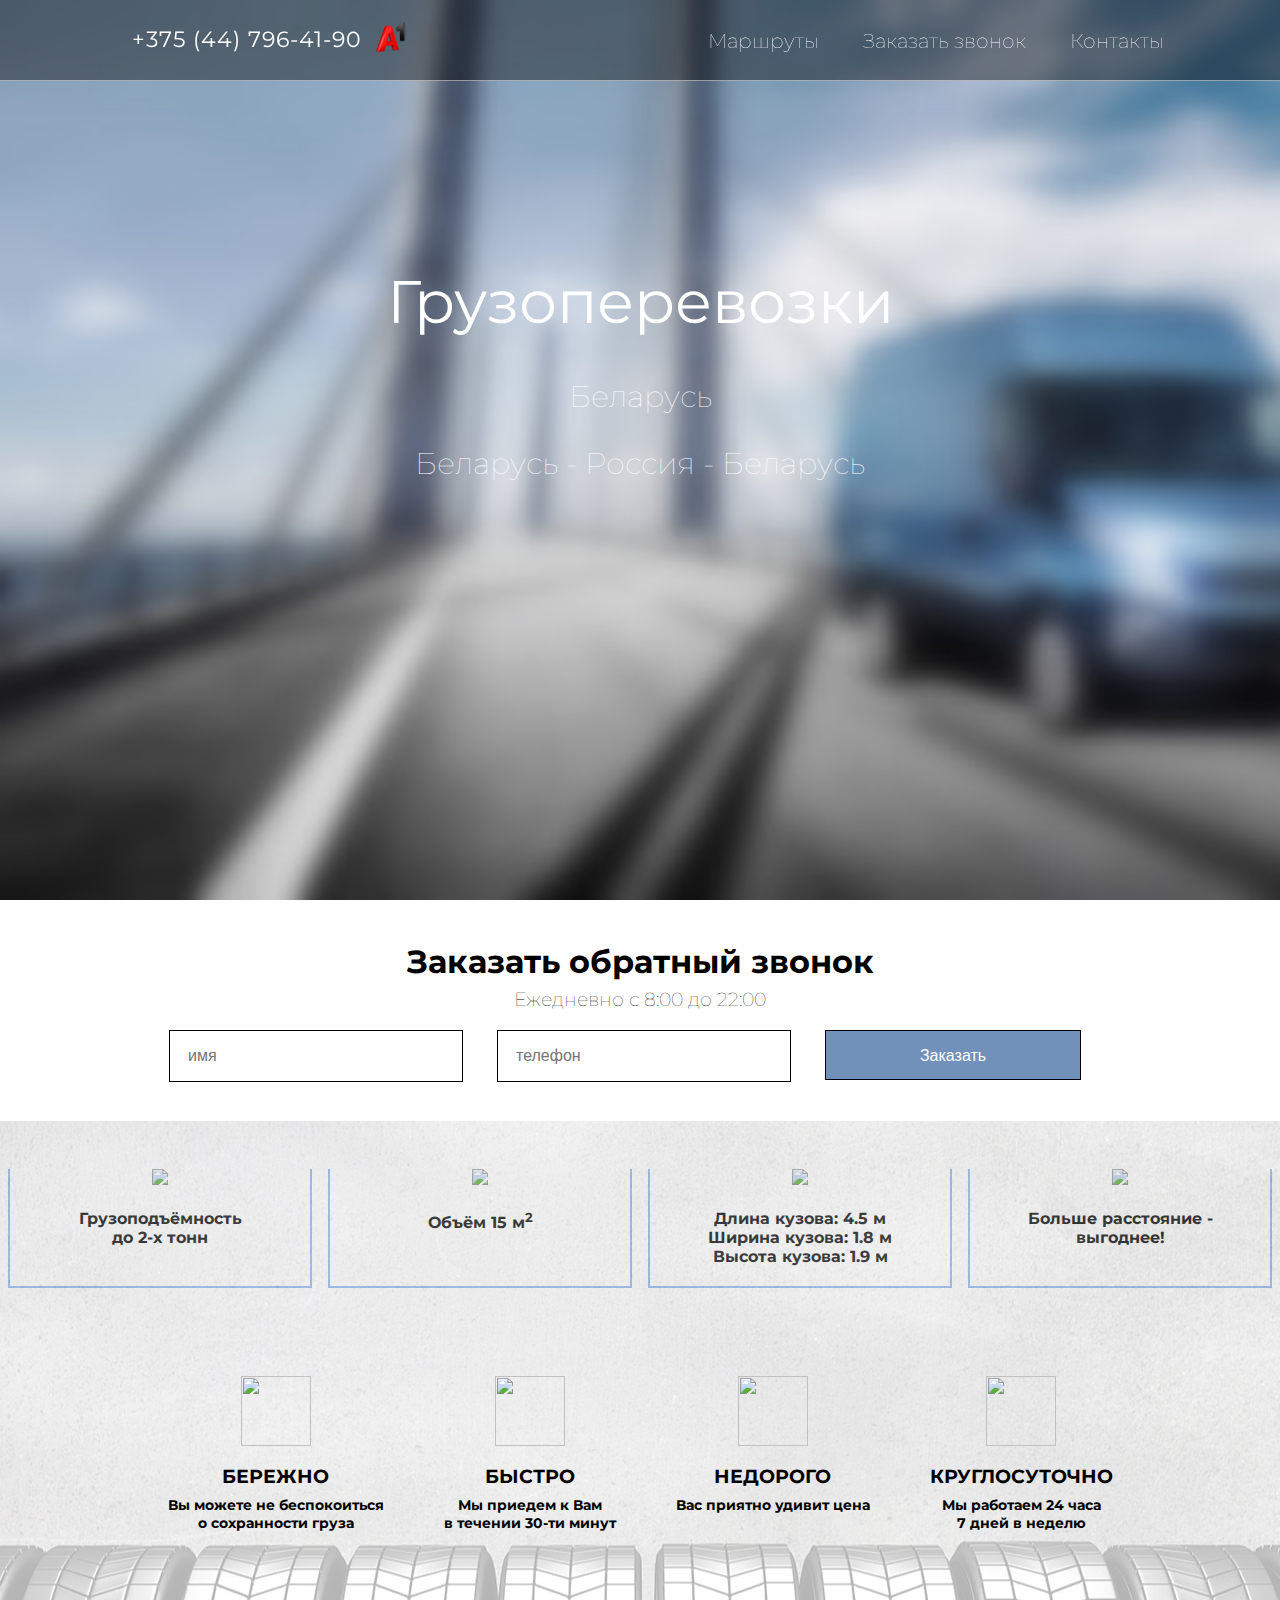
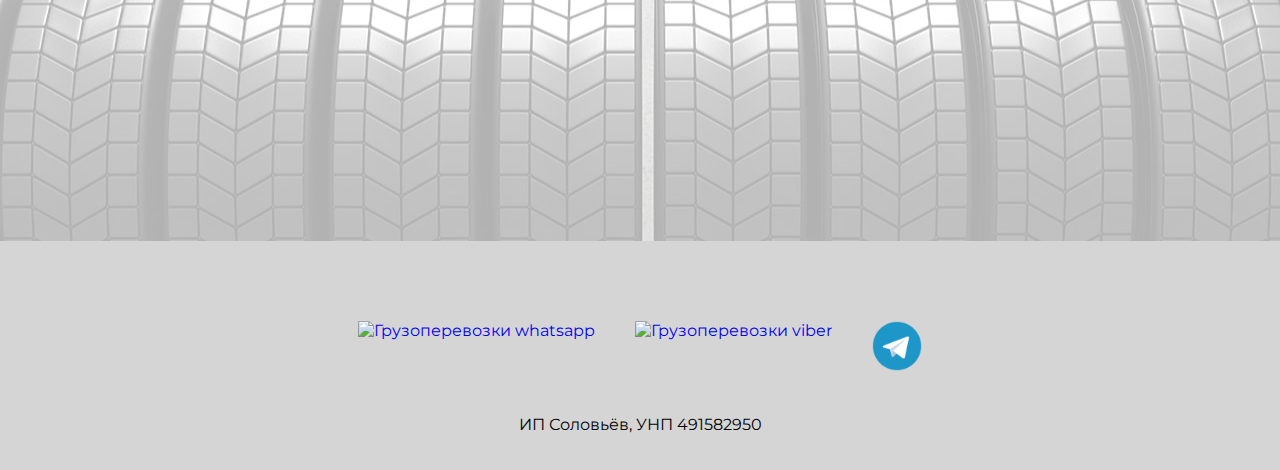
==== index.html @ d195fdd2 "first commit -gruzoperevozki" ====
<!DOCTYPE html>
<html lang="en">
<head>
    <meta charset="UTF-8">
    <meta name="viewport" content="width=device-width, initial-scale=1.0">
    <link rel="stylesheet" href="css/style.css">
    <link href="https://fonts.googleapis.com/css2?family=Montserrat&display=swap" rel="stylesheet">
    <title>Грузоперевозки Беларусь-Россия-Беларусь</title>
</head>
<body>
<div class="wrapper">
    <nav class="nav">
        <div class="phone">
            <div class="nav__phone">
                <a href="tel:+3757964190">+375 (44) 796-41-90</a>
            </div>
            <div class="nav__logo">
                <img src="img/velcom.png" alt="Гомель, грузоперевозки, Москва, Питер, Санкт-Питербург, Минск"
                     class="nav__logo-img">
            </div>
        </div>
        <div class="nav__burger">
            <span></span>
        </div>
        <div class="nav__menu">
            <ul class="nav__list">
                <li class="nav__item"><a class="nav__item-href" href="#">Маршруты</a></li>
                <li class="nav__item"><a class="nav__item-href" href="#feedback">Заказать звонок</a></li>
                <li class="nav__item"><a class="nav__item-href" href="#contacts">Контакты</a></li>
            </ul>
        </div>
    </nav>
    <div class="main_area">
        <div class="main__wrapper">
            <h1>Грузоперевозки</h1>
            <p>Беларусь</p>
            <p>Беларусь - Россия - Беларусь</p>
        </div>
    </div>
    <button class="feedback__openable">
        Заказать обратный звонок
    </button>
    <div class="feedback" id="feedback">
        <div class="feedback__content">
            <h1>Заказать обратный звонок</h1>
            <h3>Ежедневно с 8:00 до 22:00</h3>
            <input type="text" name="name" placeholder="имя">
            <input type="tel" placeholder="телефон">
            <button class="feedback__submit" type="submit">Заказать</button>
        </div>
    </div>
    <div class="about flex">
        <div class="about__wrapper">
            <div class="about__container">
                <div class="about__item">
                    <div class="about__item-container img">
                        <img class="about__item-img" src="https://img.icons8.com/cotton/100/000000/scales.png"/>
                    </div>
                    <div class="about__item-container text">
                        Грузоподъёмность <br>
                        до 2-х тонн
                    </div>
                </div>
                <div class="about__item">
                    <div class="about__item-container img">
                        <img src="https://img.icons8.com/officel/100/000000/resize-four-directions.png"/>
                    </div>
                    <div class="about__item-container text">
                        Объём 15 м<sup>2</sup>
                    </div>
                </div>
                <div class="about__item">
                    <div class="about__item-container img">
                        <img src="https://img.icons8.com/officel/100/000000/caliper.png"/>
                    </div>
                    <div class="about__item-container text">
                        Длина кузова: 4.5 м
                        <br> Ширина кузова: 1.8 м
                        <br> Высота кузова: 1.9 м
                    </div>
                </div>
                <div class="about__item">
                    <div class="about__item-container img">
                        <img src="https://img.icons8.com/cotton/100/000000/us-dollar--v2.png"/>
                    </div>
                    <div class="about__item-container text">
                        Больше расстояние - <br> выгоднее!
                    </div>
                </div>
            </div>
            <!-- about we block-->
            <div class="about__why-we">
                <div class="about__we-container">
                    <div class="about__we-img">
                        <img class="about__we-img" src="https://img.icons8.com/ios/100/000000/truck.png"/>
                    </div>
                    <div class="about__we-txt">
                        <h3>Бережно</h3>
                        <p>Вы можете не беспокоиться <br> о сохранности груза</p>
                    </div>
                </div>
                <div class="about__we-container">
                    <div class="about__we-img">
                        <img class="about__we-img"
                             src="https://img.icons8.com/ios/100/000000/steering-wheel.png"/>
                    </div>
                    <div class="about__we-txt">
                        <h3>Быстро</h3>
                        <p>Мы приедем к Вам <br> в течении 30-ти минут</p>
                    </div>
                </div>
                <div class="about__we-container">
                    <div class="about__we-img">
                        <img class="about__we-img" src="https://img.icons8.com/ios/100/000000/wallet.png"/>
                    </div>
                    <div class="about__we-txt">
                        <h3>Недорого</h3>
                        <p>Вас приятно удивит цена</p>
                    </div>
                </div>
                <div class="about__we-container">
                    <div class="about__we-img">
                        <img class="about__we-img"
                             src="https://img.icons8.com/ios/100/000000/last-24-hours.png"/>
                    </div>
                    <div class="about__we-txt">
                        <h3>Круглосуточно</h3>
                        <p>Мы работаем 24 часа <br> 7 дней в неделю</p>
                    </div>
                </div>
            </div>
        </div>
        <!-- end about we block-->
    </div>

<footer class="footer">
    <div class="social">
        <div class="social__item">
            <a href="#"><img class="social__img"
                             src="https://cdn3.iconfinder.com/data/icons/popular-services-brands/512/whatsapp-512.png"
                             alt="Грузоперевозки whatsapp"></a>
        </div>
        <div class="social__item">
            <a href="#"><img class="social__img"
                             src="https://2.bp.blogspot.com/-NYe9dcID4IE/XDjyU3qcgEI/AAAAAAAAGyA/xhciPwZ0ZyYsjkIDWf8xCpaPG5oaFbHOwCK4BGAYYCw/s1600/logo%2Bviber.png"
                             alt="Грузоперевозки viber"></a>
        </div>
        <div class="social__item">
            <a href="#"><img class="social__img" src="img/telegram.png" alt="Грузоперевозки telegram"></a>
        </div>
    </div>
    <div class="info">
        <p>ИП Соловьёв, УНП 491582950</p>
    </div>
</footer>
</div>
<script src="js/script.js"></script>
</body>
</html>
---- css/style.css ----
/* normalize & main */
html, body {
    height: 100%;
    width: 100%;
    margin: 0;
    padding: 0;
    scroll-behavior: smooth;
    font-family: Montserrat, sans-serif;
}

a {
    text-decoration: none;
}

ul {
    list-style: none;
}

.main_area,
.nav__menu {
    -moz-user-select: none;
    user-select: none;
}

/* nav bar */
.nav {
    z-index: 2;
    background: rgba(0, 0, 0, .4);
    position: fixed;
    top: 0;
    left: 0;
    margin: 0;
    padding: 0;
    width: 100%;
    height: 80px;
    border-bottom: 1px solid rgba(255, 255, 255, .5);
    transition: all .25s;
}

.nav:before {
    content: '';
    position: absolute;
    top: 0;
    left: 0;
    width: 100%;
    height: 100%;
    z-index: -1;
}

.nav__phone {
    letter-spacing: 1px;
    float: left;
    color: #fff;
    font-size: 22px;
    line-height: 80px;
    padding: 0 0 0 6em;
}

.nav__phone a {
    color: white;
}

.nav__menu {
    float: right;
    line-height: 50px;
    margin: 0 6em;
}

.nav__item {
    display: inline-block;
}

.nav__item a {
    text-decoration: none;
    color: #fff;
    font-size: 20px;
    font-weight: lighter;
    padding: 20px;
    transition: color .2s;
}

.nav__item a:hover {
    background: rgba(255, 255, 255, .4);
    color: #000;
    border: 1px solid #000;
}

.phone {
    padding: 0;
    margin: 0;
    display: inline-block;
}

.nav__logo {
    display: inline-block;
}

.nav__logo img {
    margin-top: 15px;
    margin-left: 5px;
    height: 45px;
    width: 45px;
}

/* main */
.main_area {
    box-sizing: border-box;
    display: inline-block;
    height: 100vh;
    width: 100%;
    background-image: url("../img/iveco-blur.jpg");
    background-position: top left;
    background-size: cover;
    margin: 0;
    padding: 0;
    text-align: center;
    vertical-align: center;
}

.main_area h1 {
    padding-top: 25vh;
    color: #fff;
    font-size: 60px;
    font-weight: 400;
}

.main_area p {
    color: #fff;
    font-size: 30px;
    font-weight: lighter;
}

/* about */
.feedback__openable {
    visibility: hidden;
}

.about {
    display: block;
    position: relative;
    clear: both;
    height: 80vh;
}

.about.flex:after {
    content: '';
    display: block;
    position: absolute;
    top: 0;
    left: 0;
    width: 100%;
    height: 100%;
    background: url('../img/wheels.jpg') no-repeat center center;
    opacity: .3;
}

.about__wrapper {
    padding-top: 40px;
}

.about__container {
    display: flex;
    justify-content: space-around;
}

.about__item {
    display: flex;
    flex-direction: column;
}

.about__item-container {
    text-align: center;
}

.about__item {
    margin: 8px;
    flex: 25%;
    border: rgb(139, 183, 240) solid 2px;
    border-top: none;
    max-width: 300px;
}

.about__item-container.text {
    font-weight: bold;
    margin: 20px;
}

.about__why-we {
    margin-top: 80px;
    display: flex;
    justify-content: center;
}

.about__we-container {
    z-index: 5;
    text-transform: uppercase;
    text-align: center;
    padding: 0 30px 0 30px;
}

.about__we-container p {
    text-align: center;
    margin-top: -10px;
    font-size: 14px;
    font-weight: 700;
    text-transform: none;
}

.about__we-img {
    height: 70px;
    width: 70px;
    display: block;
    margin: 0 auto;
}

/* footer */
.footer {
    position: relative;
    width: 100%;
    padding-bottom: 20px;
    padding-top: 20px;
    text-align: center;
    background: #D5D5D5;
}

.social {
    display: flex;
    justify-content: center;
    margin: 20px;
    text-align: center;
}

.social__item {
    margin-top: 20px;
    padding: 20px;
}

.social__img {
    height: 50px;
    width: 50px;
}

.feedback {
    width: 100%;
    height: 200px;
    text-align: center;
    margin-top: 50px;
}

.feedback input,
.feedback__submit {
    width: 20%;
    margin-right: 30px;
    color: #000000;
    border: 1px solid #000000;
    height: 50px;
    padding: 0 18px;
    font-size: 16px;
    line-height: 1.33;
}

.feedback__submit {
    background: rgb(113, 144, 186);
    color: #fff;
}

.feedback__submit:hover {
    cursor: pointer;
    background: #4C72BA;
}

.feedback h3 {
    margin-top: -15px;
    font-weight: lighter;
}

/* responsibility */
.nav.opacity {
    background: rgb(31, 50, 65);
}

#feedback {
    padding-top: 80px;
    margin-top: -80px;
    -webkit-background-clip: content-box;
    background-clip: content-box;
}

.nav__burger {
    display: none;
}

/* adaptation */
/*
    iPad
    Galaxy Tab
    & other
 */

@media screen and (max-width: 768px) {
    .wrapper {
        max-width: 100vw;
    }

    .nav {
        display: flex;
        justify-content: flex-start;
        align-items: flex-start;
        height: 80px;
        max-width: 100%;
    }

    .nav__phone {
        padding: 0 0 0 30px;
    }

    .nav li {
        display: block;
        margin: 0 0 -10px 0;
    }

    .nav__item a {
        border: none;
        background: none;
        padding: 0;
    }

    .nav__list {
        text-align: center;
        padding-inline-start: 0;
    }

    .nav__menu {
        position: fixed;
        top: -100%;
        left: 0;
        width: 100%;
        padding: 70px 0 0 0;
        margin: 0;
        transition: all .3s ease 0s;
    }

    .nav__menu.active {
        top: -50px;
        background: rgb(31, 50, 65);
    }

    .nav__burger {
        display: block;
        position: relative;
        width: 30px;
        height: 20px;
        left: 0;
        top: 30px;
        z-index: 50;
        margin-left: auto;
        margin-right: 15px;
    }

    .nav__burger:before,
    .nav__burger:after {
        content: '';
        background-color: #fff;
        position: absolute;
        width: 100%;
        height: 2px;
        left: 0;
        transition: all .3s ease 0s;
    }

    .nav__burger:before {
        top: 0;
    }

    .nav__burger:before {
        top: 20px;
    }

    .nav__burger span {
        position: absolute;
        background-color: #fff;
        left: 0;
        width: 100%;
        height: 2px;
        top: 10px;
        transition: all .3s ease 0s;
    }

    .nav__burger.active:before {
        transform: rotate(45deg);
        top: 10px;
    }

    .nav__burger.active:after {
        transform: rotate(-45deg);
        top: 10px;
    }

    .nav__burger.active span {
        transform: scale(0);
    }

    .about__container {
        display: flex;
        justify-content: space-around;
        flex-wrap: wrap;
    }

    .about__volume,
    .about__length {
        order: revert;

    }

    .about__item {
        flex-basis: 40%;
        margin: 10px;
    }

    .about__wrapper {
        padding-top: 0;
    }
}

/*
 iPhone
 Android
 */
@media screen and (max-width: 576px) {
    .wrapper {
        display: flex;
        flex-direction: column;
        min-height: 100%;
    }

    .nav {
        height: 50px;
    }

    .nav__logo img {
        margin-top: 10px;
        margin-left: 1px;
        height: 30px;
        width: 30px;
    }

    .nav__phone {
        margin-top: -15px;
        padding: 0 0 0 10px;
        font-size: 16px;
    }

    .nav__burger {
        top: 15px;
    }

    .main_area h1 {
        font-size: 40px;
    }

    .main_area p {
        font-size: 20px;
    }

    .feedback__openable {
        visibility: visible;
    }

    .about {
        height: 100%;
    }

    .about__container {
        margin-top: 20px;
        flex-direction: column;
        align-items: center;
    }

    .about__item {
        width: 60vw;
        margin-bottom: 40px;
    }

    .about__why-we {
        margin-top: 10px;
        flex-direction: column;
    }

    .footer {
        flex: 0 0 auto;
    }

    .feedback {
        display: none;
    }

    .feedback__content {
        display: none;
    }

    .feedback__openable {
        font-family: 'Helvetica', 'Arial', sans-serif;
        display: inline-block;
        font-size: 1em;
        padding: 1em 2em;
        -webkit-appearance: none;
        appearance: none;
        background-color: #5bb4ff;
        color: #fff;
        cursor: pointer;
        position: relative;
        transition: transform ease-in 0.1s, box-shadow ease-in 0.25s;
        box-shadow: 0 2px 25px rgba(39, 197, 255, 0.5);
    }

    .about.flex:after {
        background: url('../img/wheels.jpg') no-repeat top center;
        background-size: cover;
    }
}
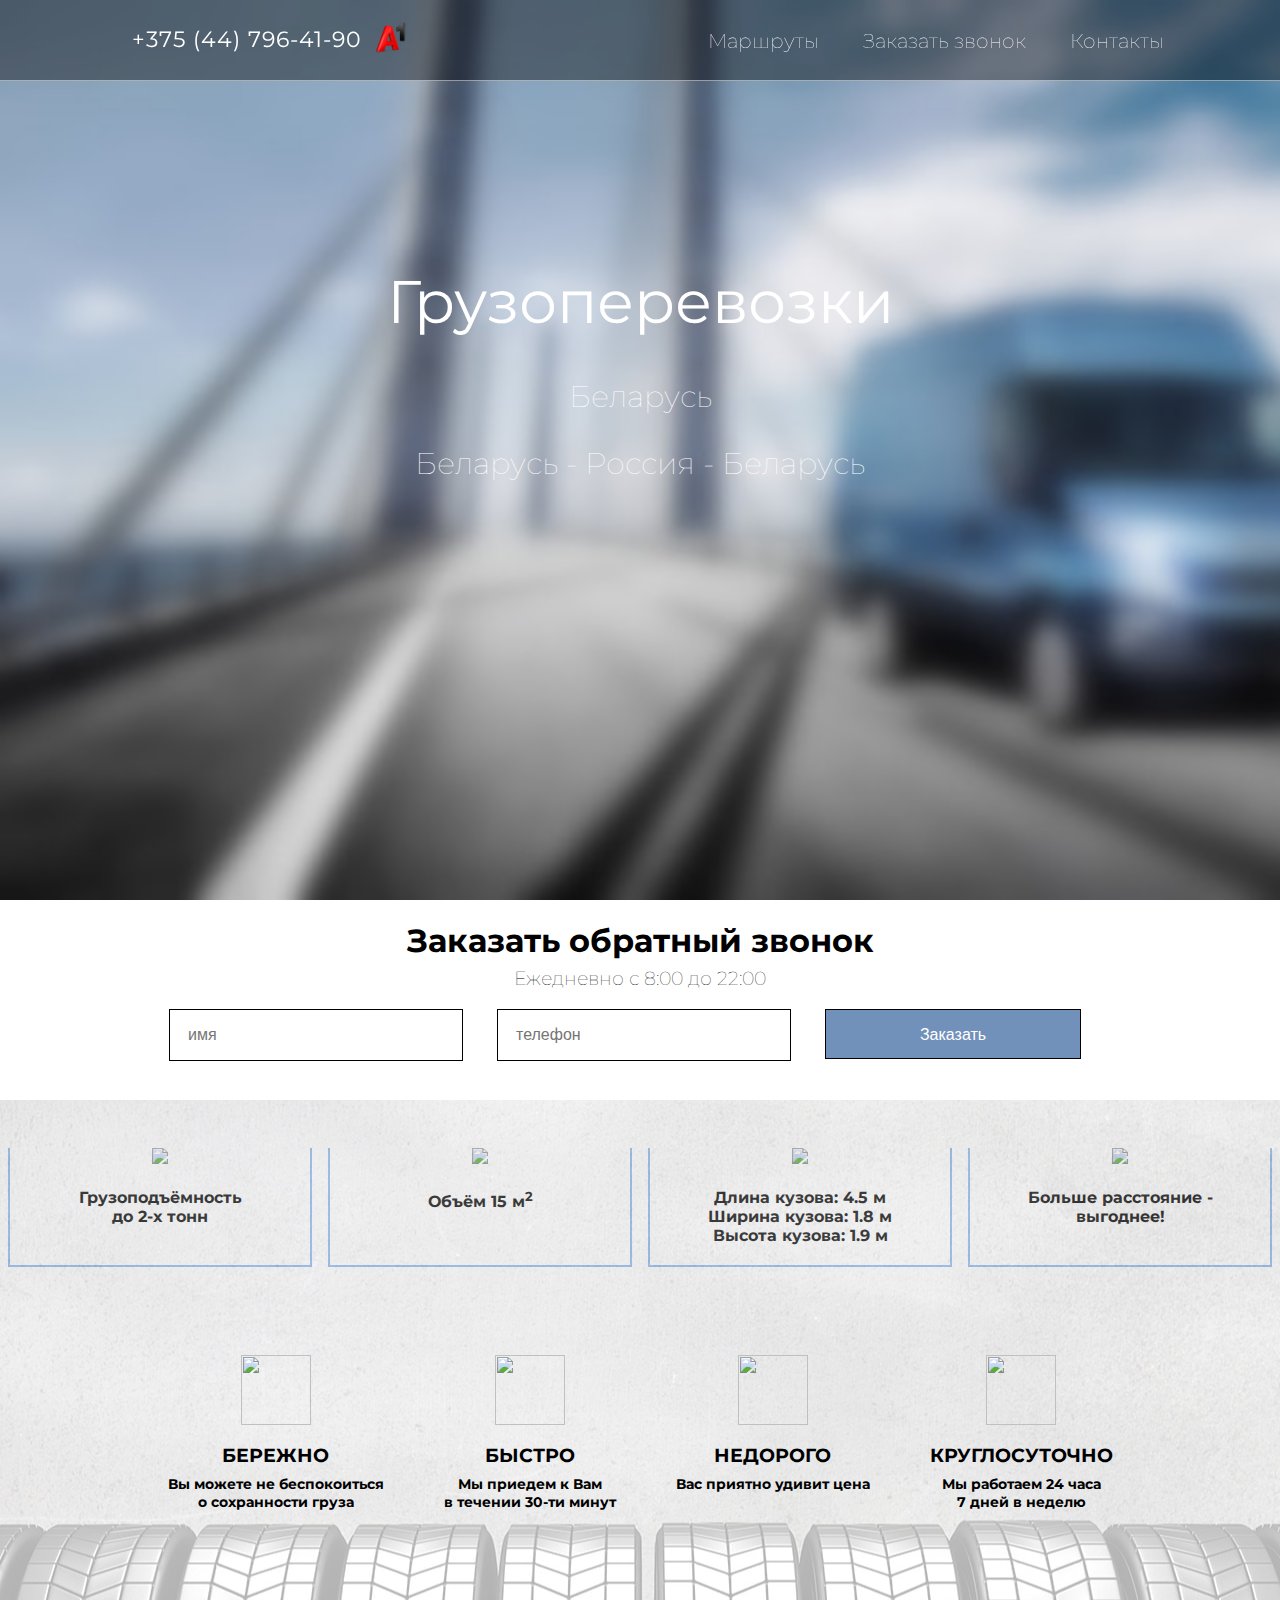
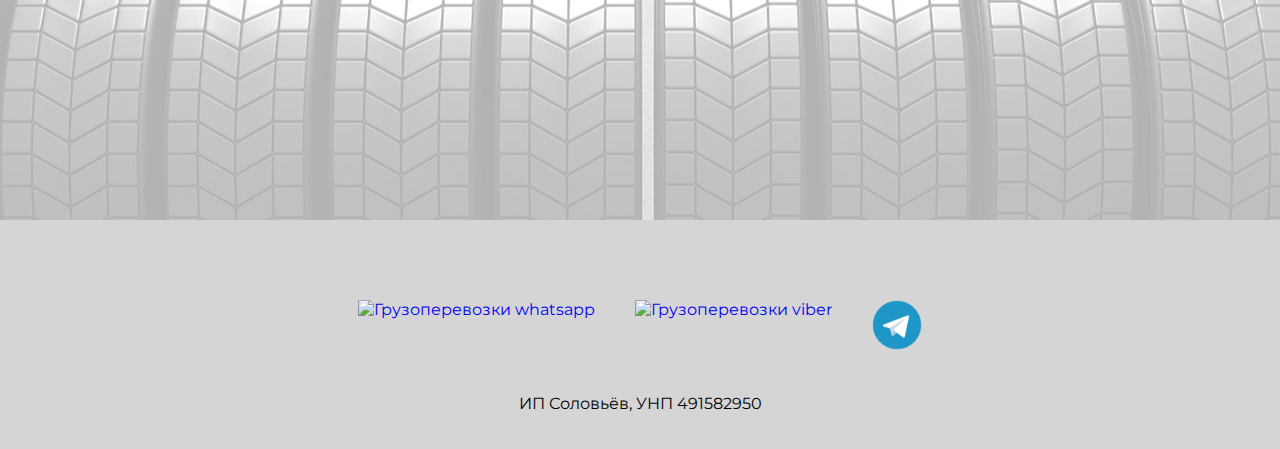
==== commit 1d2470ed: "Add files via upload" ====
--- a/index.html
+++ b/index.html
@@ -26,7 +26,7 @@
             <ul class="nav__list">
                 <li class="nav__item"><a class="nav__item-href" href="#">Маршруты</a></li>
                 <li class="nav__item"><a class="nav__item-href" href="#feedback">Заказать звонок</a></li>
-                <li class="nav__item"><a class="nav__item-href" href="#contacts">Контакты</a></li>
+                <li class="nav__item"><a class="nav__item-href" href="#footer">Контакты</a></li>
             </ul>
         </div>
     </nav>
@@ -37,9 +37,6 @@
             <p>Беларусь - Россия - Беларусь</p>
         </div>
     </div>
-    <button class="feedback__openable">
-        Заказать обратный звонок
-    </button>
     <div class="feedback" id="feedback">
         <div class="feedback__content">
             <h1>Заказать обратный звонок</h1>
@@ -133,20 +130,20 @@
         <!-- end about we block-->
     </div>
 
-<footer class="footer">
+<footer class="footer" id="footer">
     <div class="social">
         <div class="social__item">
-            <a href="#"><img class="social__img"
+            <a href="https://wa.me/375447964190"><img class="social__img"
                              src="https://cdn3.iconfinder.com/data/icons/popular-services-brands/512/whatsapp-512.png"
                              alt="Грузоперевозки whatsapp"></a>
         </div>
         <div class="social__item">
-            <a href="#"><img class="social__img"
+            <a href="viber://chat?number=%2B375447964190"><img class="social__img"
                              src="https://2.bp.blogspot.com/-NYe9dcID4IE/XDjyU3qcgEI/AAAAAAAAGyA/xhciPwZ0ZyYsjkIDWf8xCpaPG5oaFbHOwCK4BGAYYCw/s1600/logo%2Bviber.png"
                              alt="Грузоперевозки viber"></a>
         </div>
         <div class="social__item">
-            <a href="#"><img class="social__img" src="img/telegram.png" alt="Грузоперевозки telegram"></a>
+            <a href="https://t.me/drobovik45"><img class="social__img" src="img/telegram.png" alt="Грузоперевозки telegram"></a>
         </div>
     </div>
     <div class="info">
--- a/css/style.css
+++ b/css/style.css
@@ -16,6 +16,10 @@
     list-style: none;
 }
 
+.wrapper {
+    width: 100vw;
+}
+
 .main_area,
 .nav__menu {
     -moz-user-select: none;
@@ -24,7 +28,7 @@
 
 /* nav bar */
 .nav {
-    z-index: 2;
+    z-index: 7;
     background: rgba(0, 0, 0, .4);
     position: fixed;
     top: 0;
@@ -131,9 +135,6 @@
 }
 
 /* about */
-.feedback__openable {
-    visibility: hidden;
-}
 
 .about {
     display: block;
@@ -297,9 +298,13 @@
     & other
  */
 
-@media screen and (max-width: 768px) {
+@media screen and (max-width: 860px) {
     .wrapper {
-        max-width: 100vw;
+        min-width: 100%;
+    }
+
+    .nav {
+        width: 100vw;
     }
 
     .nav {
@@ -400,6 +405,11 @@
         transform: scale(0);
     }
 
+    .about {
+        height: auto;
+        padding: 20px 0;
+    }
+
     .about__container {
         display: flex;
         justify-content: space-around;
@@ -409,7 +419,6 @@
     .about__volume,
     .about__length {
         order: revert;
-
     }
 
     .about__item {
@@ -419,6 +428,7 @@
 
     .about__wrapper {
         padding-top: 0;
+        max-width: 100vw;
     }
 }
 
@@ -426,11 +436,12 @@
  iPhone
  Android
  */
-@media screen and (max-width: 576px) {
+@media screen and (max-width: 720px) {
     .wrapper {
         display: flex;
         flex-direction: column;
         min-height: 100%;
+        width: 100vw;
     }
 
     .nav {
@@ -491,26 +502,21 @@
     }
 
     .feedback {
-        display: none;
+        height: auto;
     }
 
     .feedback__content {
-        display: none;
-    }
-
-    .feedback__openable {
-        font-family: 'Helvetica', 'Arial', sans-serif;
-        display: inline-block;
-        font-size: 1em;
-        padding: 1em 2em;
-        -webkit-appearance: none;
-        appearance: none;
-        background-color: #5bb4ff;
-        color: #fff;
-        cursor: pointer;
-        position: relative;
-        transition: transform ease-in 0.1s, box-shadow ease-in 0.25s;
-        box-shadow: 0 2px 25px rgba(39, 197, 255, 0.5);
+        padding-bottom: 20px;
+    }
+
+    .feedback__content input {
+        width: 70vw;
+        margin: 5px auto;
+    }
+
+    .feedback__submit {
+        margin: 10px auto;
+        width: 80vw;
     }
 
     .about.flex:after {
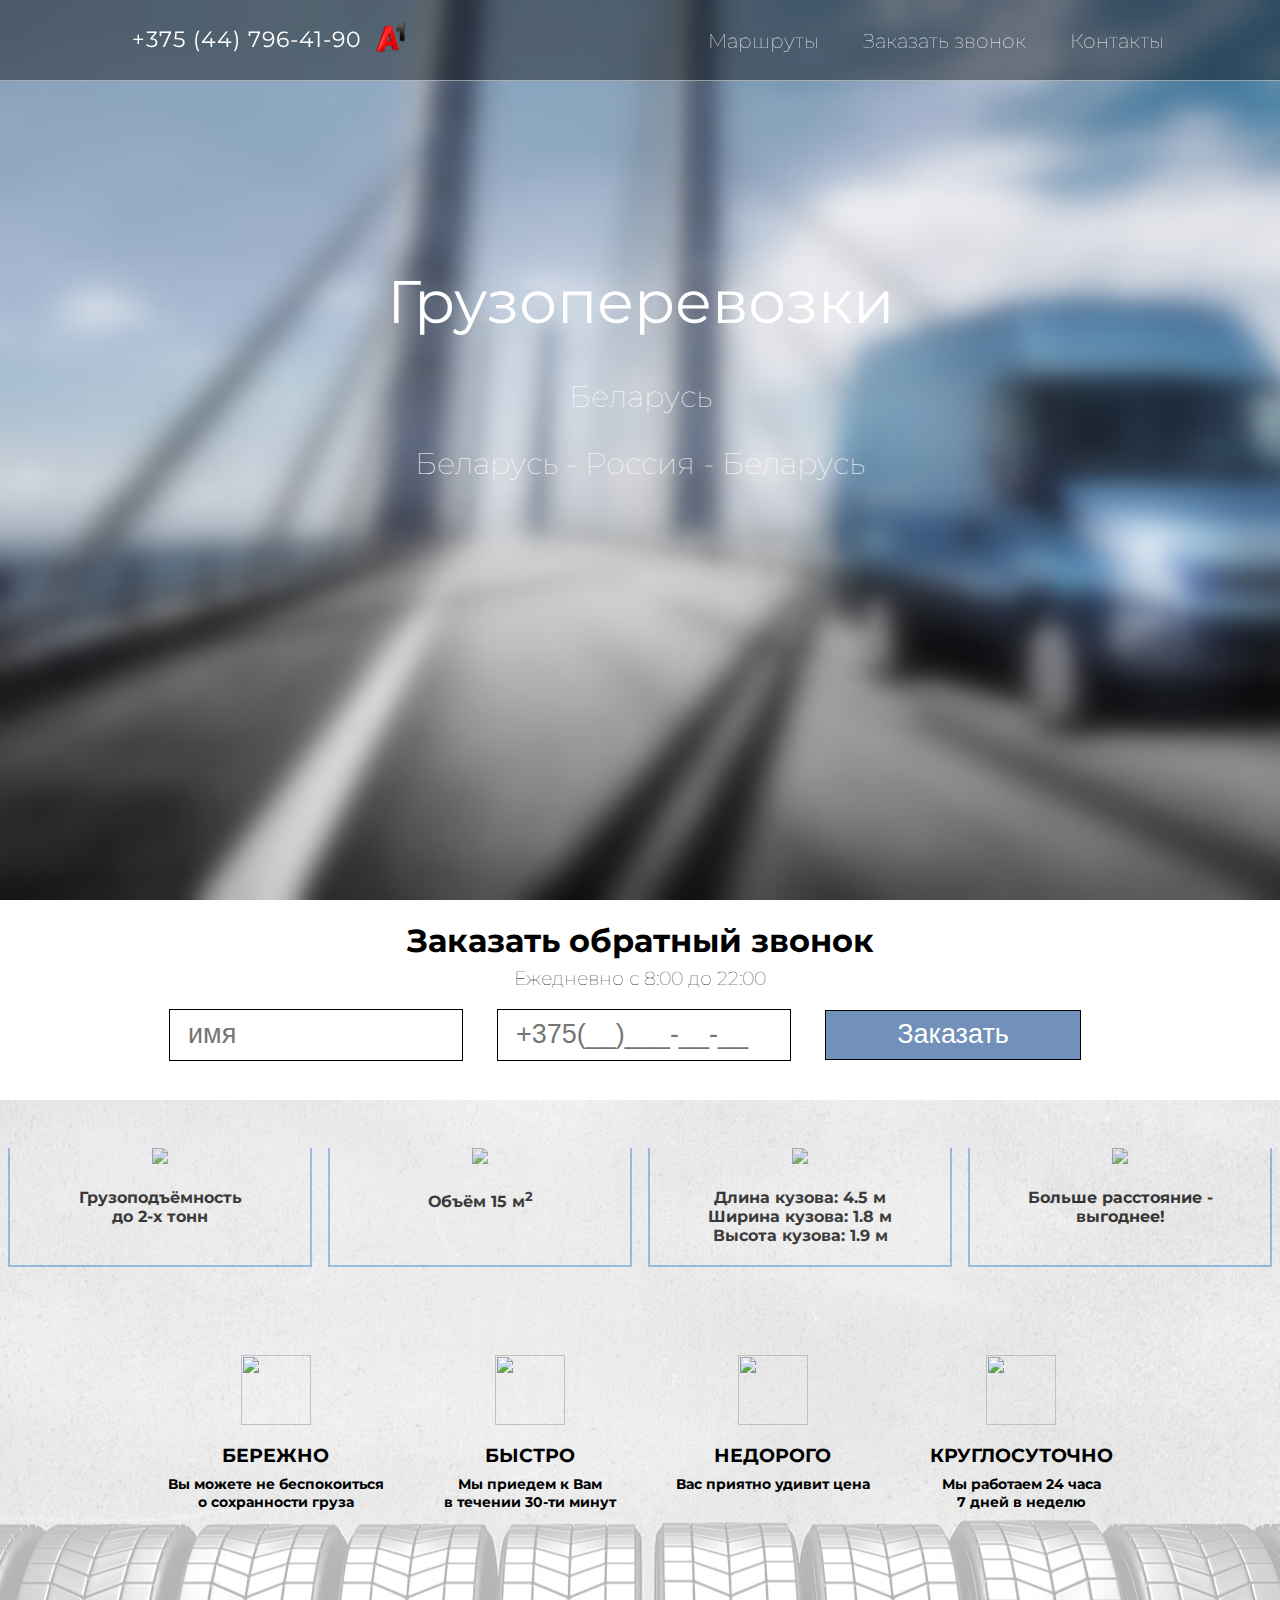
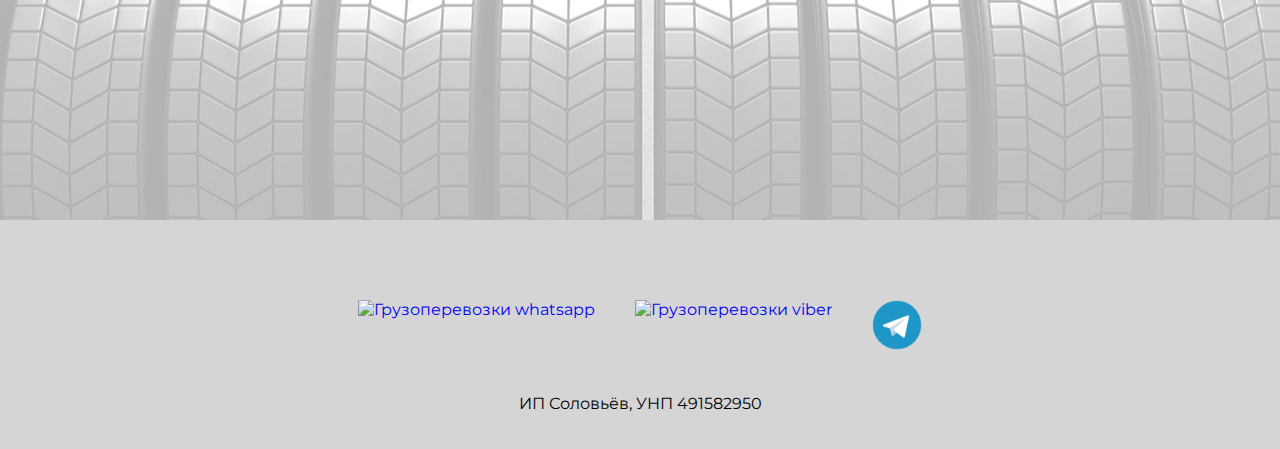
==== commit e2b2dae3: "add phone validation" ====
--- a/index.html
+++ b/index.html
@@ -41,8 +41,8 @@
         <div class="feedback__content">
             <h1>Заказать обратный звонок</h1>
             <h3>Ежедневно с 8:00 до 22:00</h3>
-            <input type="text" name="name" placeholder="имя">
-            <input type="tel" placeholder="телефон">
+            <input pattern="\D{2,}" required type="text" id="input__name" name="name" placeholder="имя">
+            <input required type="tel" id="input__phone" placeholder="+375(__)___-__-__">
             <button class="feedback__submit" type="submit">Заказать</button>
         </div>
     </div>
@@ -151,6 +151,8 @@
     </div>
 </footer>
 </div>
+<script src="https://ajax.googleapis.com/ajax/libs/jquery/1.11.3/jquery.min.js"></script>
+<script src="js/jquery.maskedinput.min.js"></script>
 <script src="js/script.js"></script>
 </body>
 </html>--- a/css/style.css
+++ b/css/style.css
@@ -14,6 +14,10 @@
 
 ul {
     list-style: none;
+}
+
+.input__name:valid {
+    border-color: green;
 }
 
 .wrapper {
@@ -72,6 +76,7 @@
 
 .nav__item {
     display: inline-block;
+    cursor: pointer;
 }
 
 .nav__item a {
@@ -256,13 +261,14 @@
     border: 1px solid #000000;
     height: 50px;
     padding: 0 18px;
-    font-size: 16px;
+    font-size: 27px;
     line-height: 1.33;
 }
 
 .feedback__submit {
     background: rgb(113, 144, 186);
     color: #fff;
+    z-index: 100;
 }
 
 .feedback__submit:hover {
@@ -523,4 +529,8 @@
         background: url('../img/wheels.jpg') no-repeat top center;
         background-size: cover;
     }
+}
+
+html {
+    overflow-x: hidden;
 }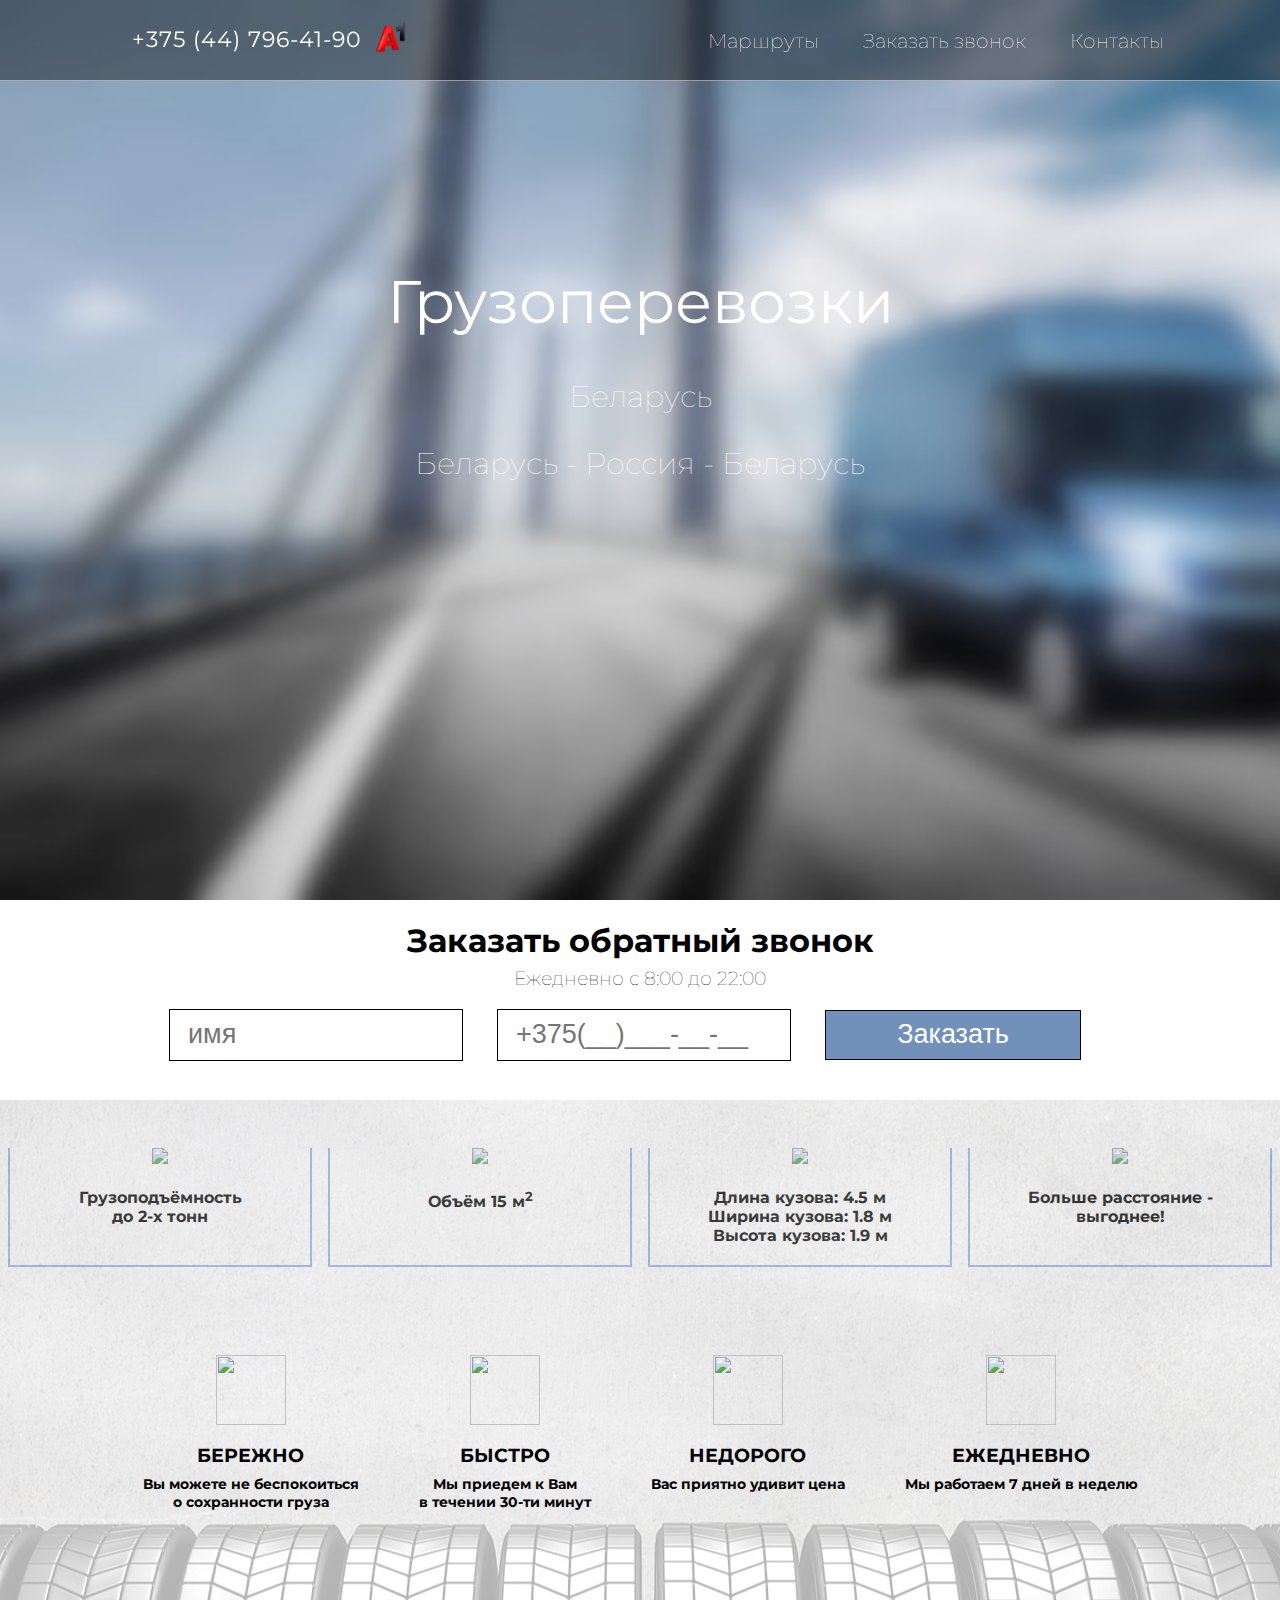
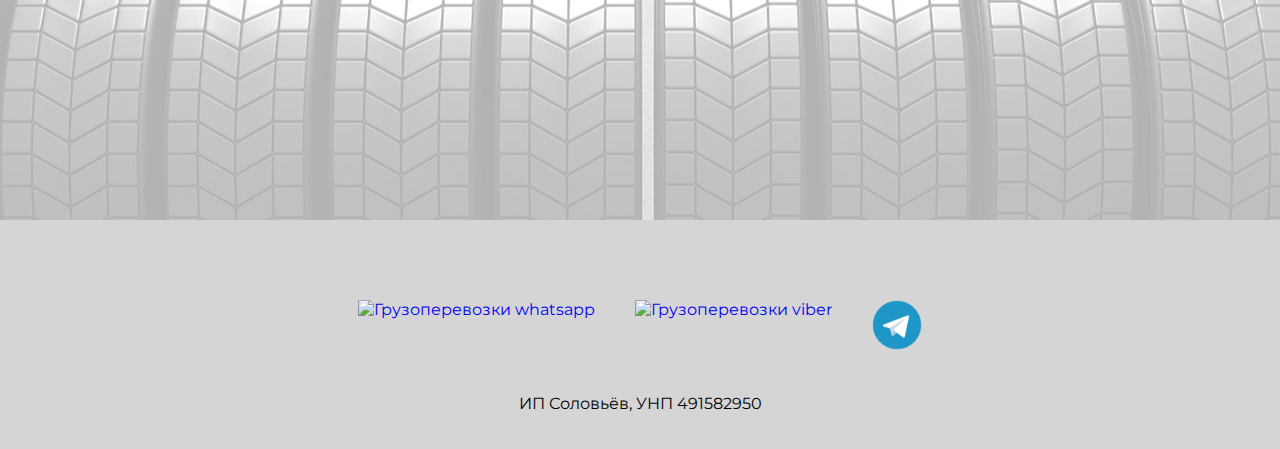
==== commit 83be692d: "edit" ====
--- a/index.html
+++ b/index.html
@@ -1,158 +1,168 @@
 <!DOCTYPE html>
 <html lang="en">
+
 <head>
     <meta charset="UTF-8">
     <meta name="viewport" content="width=device-width, initial-scale=1.0">
+    <link rel="shortcut icon" href="favicon.ico" type="image/x-icon">
     <link rel="stylesheet" href="css/style.css">
     <link href="https://fonts.googleapis.com/css2?family=Montserrat&display=swap" rel="stylesheet">
+    <link rel="apple-touch-icon" sizes="180x180" href="/apple-touch-icon.png">
+    <link rel="icon" type="image/png" sizes="32x32" href="/favicon-32x32.png">
+    <link rel="icon" type="image/png" sizes="16x16" href="/favicon-16x16.png">
+    <link rel="manifest" href="/site.webmanifest">
+    <link rel="mask-icon" href="/safari-pinned-tab.svg" color="#5bbad5">
+    <meta name="msapplication-TileColor" content="#da532c">
+    <meta name="theme-color" content="#ffffff">
     <title>Грузоперевозки Беларусь-Россия-Беларусь</title>
 </head>
+
 <body>
-<div class="wrapper">
-    <nav class="nav">
-        <div class="phone">
-            <div class="nav__phone">
-                <a href="tel:+3757964190">+375 (44) 796-41-90</a>
+    <div class="wrapper">
+        <nav class="nav">
+            <div class="phone">
+                <div class="nav__phone">
+                    <a href="tel:+3757964190">+375 (44) 796-41-90</a>
+                </div>
+                <div class="nav__logo">
+                    <img src="img/velcom.png" alt="Гомель, грузоперевозки, Москва, Питер, Санкт-Питербург, Минск"
+                        class="nav__logo-img">
+                </div>
             </div>
-            <div class="nav__logo">
-                <img src="img/velcom.png" alt="Гомель, грузоперевозки, Москва, Питер, Санкт-Питербург, Минск"
-                     class="nav__logo-img">
+            <div class="nav__burger">
+                <span></span>
+            </div>
+            <div class="nav__menu">
+                <ul class="nav__list">
+                    <li class="nav__item"><a class="nav__item-href" href="#">Маршруты</a></li>
+                    <li class="nav__item"><a class="nav__item-href" href="#feedback">Заказать звонок</a></li>
+                    <li class="nav__item"><a class="nav__item-href" href="#footer">Контакты</a></li>
+                </ul>
+            </div>
+        </nav>
+        <div class="main_area">
+            <div class="main__wrapper">
+                <h1>Грузоперевозки</h1>
+                <p>Беларусь</p>
+                <p>Беларусь - Россия - Беларусь</p>
             </div>
         </div>
-        <div class="nav__burger">
-            <span></span>
+        <div class="feedback" id="feedback">
+            <div class="feedback__content">
+                <h1>Заказать обратный звонок</h1>
+                <h3>Ежедневно с 8:00 до 22:00</h3>
+                <input pattern="\D{2,}" required type="text" id="input__name" name="name" placeholder="имя">
+                <input required type="tel" id="input__phone" placeholder="+375(__)___-__-__">
+                <button class="feedback__submit" type="submit">Заказать</button>
+            </div>
         </div>
-        <div class="nav__menu">
-            <ul class="nav__list">
-                <li class="nav__item"><a class="nav__item-href" href="#">Маршруты</a></li>
-                <li class="nav__item"><a class="nav__item-href" href="#feedback">Заказать звонок</a></li>
-                <li class="nav__item"><a class="nav__item-href" href="#footer">Контакты</a></li>
-            </ul>
-        </div>
-    </nav>
-    <div class="main_area">
-        <div class="main__wrapper">
-            <h1>Грузоперевозки</h1>
-            <p>Беларусь</p>
-            <p>Беларусь - Россия - Беларусь</p>
-        </div>
-    </div>
-    <div class="feedback" id="feedback">
-        <div class="feedback__content">
-            <h1>Заказать обратный звонок</h1>
-            <h3>Ежедневно с 8:00 до 22:00</h3>
-            <input pattern="\D{2,}" required type="text" id="input__name" name="name" placeholder="имя">
-            <input required type="tel" id="input__phone" placeholder="+375(__)___-__-__">
-            <button class="feedback__submit" type="submit">Заказать</button>
-        </div>
-    </div>
-    <div class="about flex">
-        <div class="about__wrapper">
-            <div class="about__container">
-                <div class="about__item">
-                    <div class="about__item-container img">
-                        <img class="about__item-img" src="https://img.icons8.com/cotton/100/000000/scales.png"/>
+        <div class="about flex">
+            <div class="about__wrapper">
+                <div class="about__container">
+                    <div class="about__item">
+                        <div class="about__item-container img">
+                            <img class="about__item-img" src="https://img.icons8.com/cotton/100/000000/scales.png" />
+                        </div>
+                        <div class="about__item-container text">
+                            Грузоподъёмность <br>
+                            до 2-х тонн
+                        </div>
                     </div>
-                    <div class="about__item-container text">
-                        Грузоподъёмность <br>
-                        до 2-х тонн
+                    <div class="about__item">
+                        <div class="about__item-container img">
+                            <img src="https://img.icons8.com/officel/100/000000/resize-four-directions.png" />
+                        </div>
+                        <div class="about__item-container text">
+                            Объём 15 м<sup>2</sup>
+                        </div>
+                    </div>
+                    <div class="about__item">
+                        <div class="about__item-container img">
+                            <img src="https://img.icons8.com/officel/100/000000/caliper.png" />
+                        </div>
+                        <div class="about__item-container text">
+                            Длина кузова: 4.5 м
+                            <br> Ширина кузова: 1.8 м
+                            <br> Высота кузова: 1.9 м
+                        </div>
+                    </div>
+                    <div class="about__item">
+                        <div class="about__item-container img">
+                            <img src="https://img.icons8.com/cotton/100/000000/us-dollar--v2.png" />
+                        </div>
+                        <div class="about__item-container text">
+                            Больше расстояние - <br> выгоднее!
+                        </div>
                     </div>
                 </div>
-                <div class="about__item">
-                    <div class="about__item-container img">
-                        <img src="https://img.icons8.com/officel/100/000000/resize-four-directions.png"/>
+                <!-- about we block-->
+                <div class="about__why-we">
+                    <div class="about__we-container">
+                        <div class="about__we-img">
+                            <img class="about__we-img" src="https://img.icons8.com/ios/100/000000/truck.png" />
+                        </div>
+                        <div class="about__we-txt">
+                            <h3>Бережно</h3>
+                            <p>Вы можете не беспокоиться <br> о сохранности груза</p>
+                        </div>
                     </div>
-                    <div class="about__item-container text">
-                        Объём 15 м<sup>2</sup>
+                    <div class="about__we-container">
+                        <div class="about__we-img">
+                            <img class="about__we-img" src="https://img.icons8.com/ios/100/000000/steering-wheel.png" />
+                        </div>
+                        <div class="about__we-txt">
+                            <h3>Быстро</h3>
+                            <p>Мы приедем к Вам <br> в течении 30-ти минут</p>
+                        </div>
                     </div>
-                </div>
-                <div class="about__item">
-                    <div class="about__item-container img">
-                        <img src="https://img.icons8.com/officel/100/000000/caliper.png"/>
+                    <div class="about__we-container">
+                        <div class="about__we-img">
+                            <img class="about__we-img" src="https://img.icons8.com/ios/100/000000/wallet.png" />
+                        </div>
+                        <div class="about__we-txt">
+                            <h3>Недорого</h3>
+                            <p>Вас приятно удивит цена</p>
+                        </div>
                     </div>
-                    <div class="about__item-container text">
-                        Длина кузова: 4.5 м
-                        <br> Ширина кузова: 1.8 м
-                        <br> Высота кузова: 1.9 м
-                    </div>
-                </div>
-                <div class="about__item">
-                    <div class="about__item-container img">
-                        <img src="https://img.icons8.com/cotton/100/000000/us-dollar--v2.png"/>
-                    </div>
-                    <div class="about__item-container text">
-                        Больше расстояние - <br> выгоднее!
+                    <div class="about__we-container">
+                        <div class="about__we-img">
+                            <img class="about__we-img" src="https://img.icons8.com/ios/100/000000/7-circle.png" />
+                        </div>
+                        <div class="about__we-txt">
+                            <h3>Ежедневно</h3>
+                            <p>Мы работаем 7 дней в неделю</p>
+                        </div>
                     </div>
                 </div>
             </div>
-            <!-- about we block-->
-            <div class="about__why-we">
-                <div class="about__we-container">
-                    <div class="about__we-img">
-                        <img class="about__we-img" src="https://img.icons8.com/ios/100/000000/truck.png"/>
-                    </div>
-                    <div class="about__we-txt">
-                        <h3>Бережно</h3>
-                        <p>Вы можете не беспокоиться <br> о сохранности груза</p>
-                    </div>
+            <!-- end about we block-->
+        </div>
+
+        <footer class="footer" id="footer">
+            <div class="social">
+                <div class="social__item">
+                    <a href="https://wa.me/375447964190"><img class="social__img"
+                            src="https://cdn3.iconfinder.com/data/icons/popular-services-brands/512/whatsapp-512.png"
+                            alt="Грузоперевозки whatsapp"></a>
                 </div>
-                <div class="about__we-container">
-                    <div class="about__we-img">
-                        <img class="about__we-img"
-                             src="https://img.icons8.com/ios/100/000000/steering-wheel.png"/>
-                    </div>
-                    <div class="about__we-txt">
-                        <h3>Быстро</h3>
-                        <p>Мы приедем к Вам <br> в течении 30-ти минут</p>
-                    </div>
+                <div class="social__item">
+                    <a href="viber://chat?number=%2B375447964190"><img class="social__img"
+                            src="https://2.bp.blogspot.com/-NYe9dcID4IE/XDjyU3qcgEI/AAAAAAAAGyA/xhciPwZ0ZyYsjkIDWf8xCpaPG5oaFbHOwCK4BGAYYCw/s1600/logo%2Bviber.png"
+                            alt="Грузоперевозки viber"></a>
                 </div>
-                <div class="about__we-container">
-                    <div class="about__we-img">
-                        <img class="about__we-img" src="https://img.icons8.com/ios/100/000000/wallet.png"/>
-                    </div>
-                    <div class="about__we-txt">
-                        <h3>Недорого</h3>
-                        <p>Вас приятно удивит цена</p>
-                    </div>
-                </div>
-                <div class="about__we-container">
-                    <div class="about__we-img">
-                        <img class="about__we-img"
-                             src="https://img.icons8.com/ios/100/000000/last-24-hours.png"/>
-                    </div>
-                    <div class="about__we-txt">
-                        <h3>Круглосуточно</h3>
-                        <p>Мы работаем 24 часа <br> 7 дней в неделю</p>
-                    </div>
+                <div class="social__item">
+                    <a href="https://t.me/drobovik45"><img class="social__img" src="img/telegram.png"
+                            alt="Грузоперевозки telegram"></a>
                 </div>
             </div>
-        </div>
-        <!-- end about we block-->
+            <div class="info">
+                <p>ИП Соловьёв, УНП 491582950</p>
+            </div>
+        </footer>
     </div>
+    <script src="https://ajax.googleapis.com/ajax/libs/jquery/1.11.3/jquery.min.js"></script>
+    <script src="js/jquery.maskedinput.min.js"></script>
+    <script src="js/script.js"></script>
+</body>
 
-<footer class="footer" id="footer">
-    <div class="social">
-        <div class="social__item">
-            <a href="https://wa.me/375447964190"><img class="social__img"
-                             src="https://cdn3.iconfinder.com/data/icons/popular-services-brands/512/whatsapp-512.png"
-                             alt="Грузоперевозки whatsapp"></a>
-        </div>
-        <div class="social__item">
-            <a href="viber://chat?number=%2B375447964190"><img class="social__img"
-                             src="https://2.bp.blogspot.com/-NYe9dcID4IE/XDjyU3qcgEI/AAAAAAAAGyA/xhciPwZ0ZyYsjkIDWf8xCpaPG5oaFbHOwCK4BGAYYCw/s1600/logo%2Bviber.png"
-                             alt="Грузоперевозки viber"></a>
-        </div>
-        <div class="social__item">
-            <a href="https://t.me/drobovik45"><img class="social__img" src="img/telegram.png" alt="Грузоперевозки telegram"></a>
-        </div>
-    </div>
-    <div class="info">
-        <p>ИП Соловьёв, УНП 491582950</p>
-    </div>
-</footer>
-</div>
-<script src="https://ajax.googleapis.com/ajax/libs/jquery/1.11.3/jquery.min.js"></script>
-<script src="js/jquery.maskedinput.min.js"></script>
-<script src="js/script.js"></script>
-</body>
 </html>